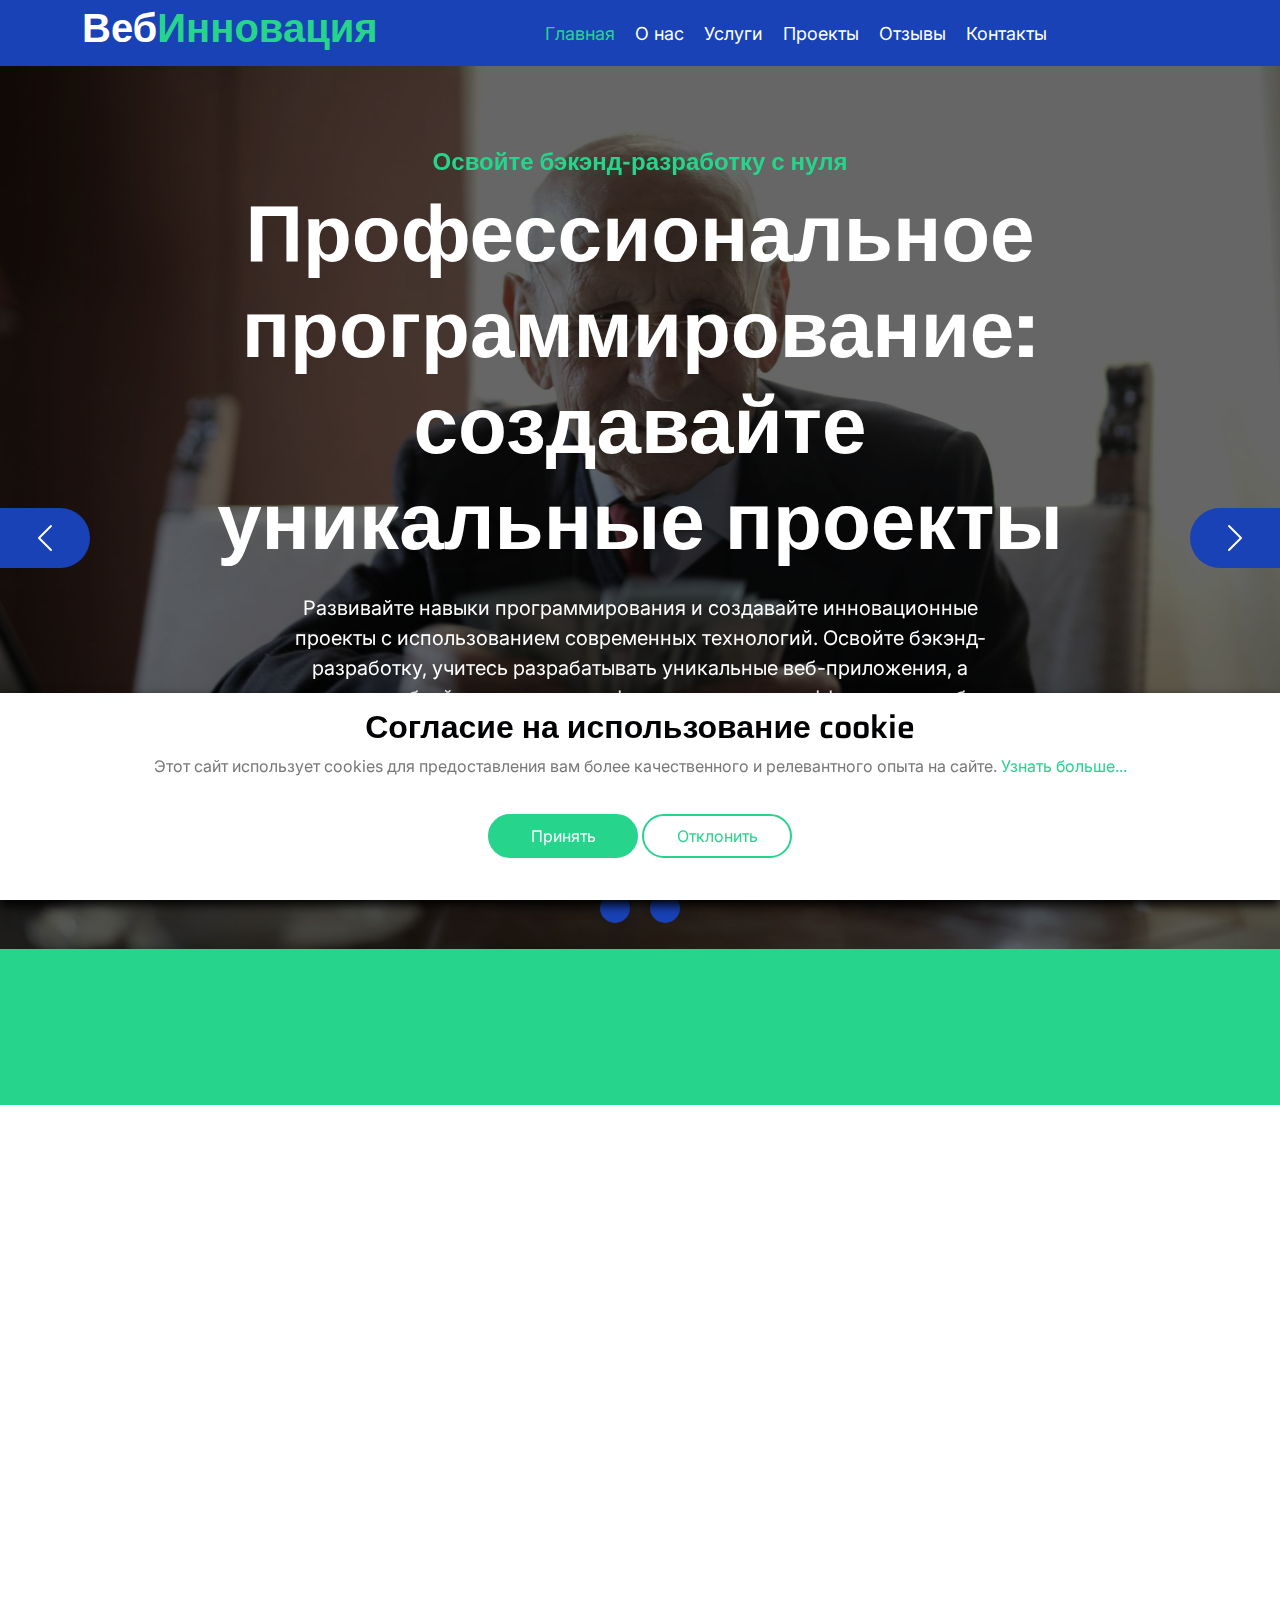
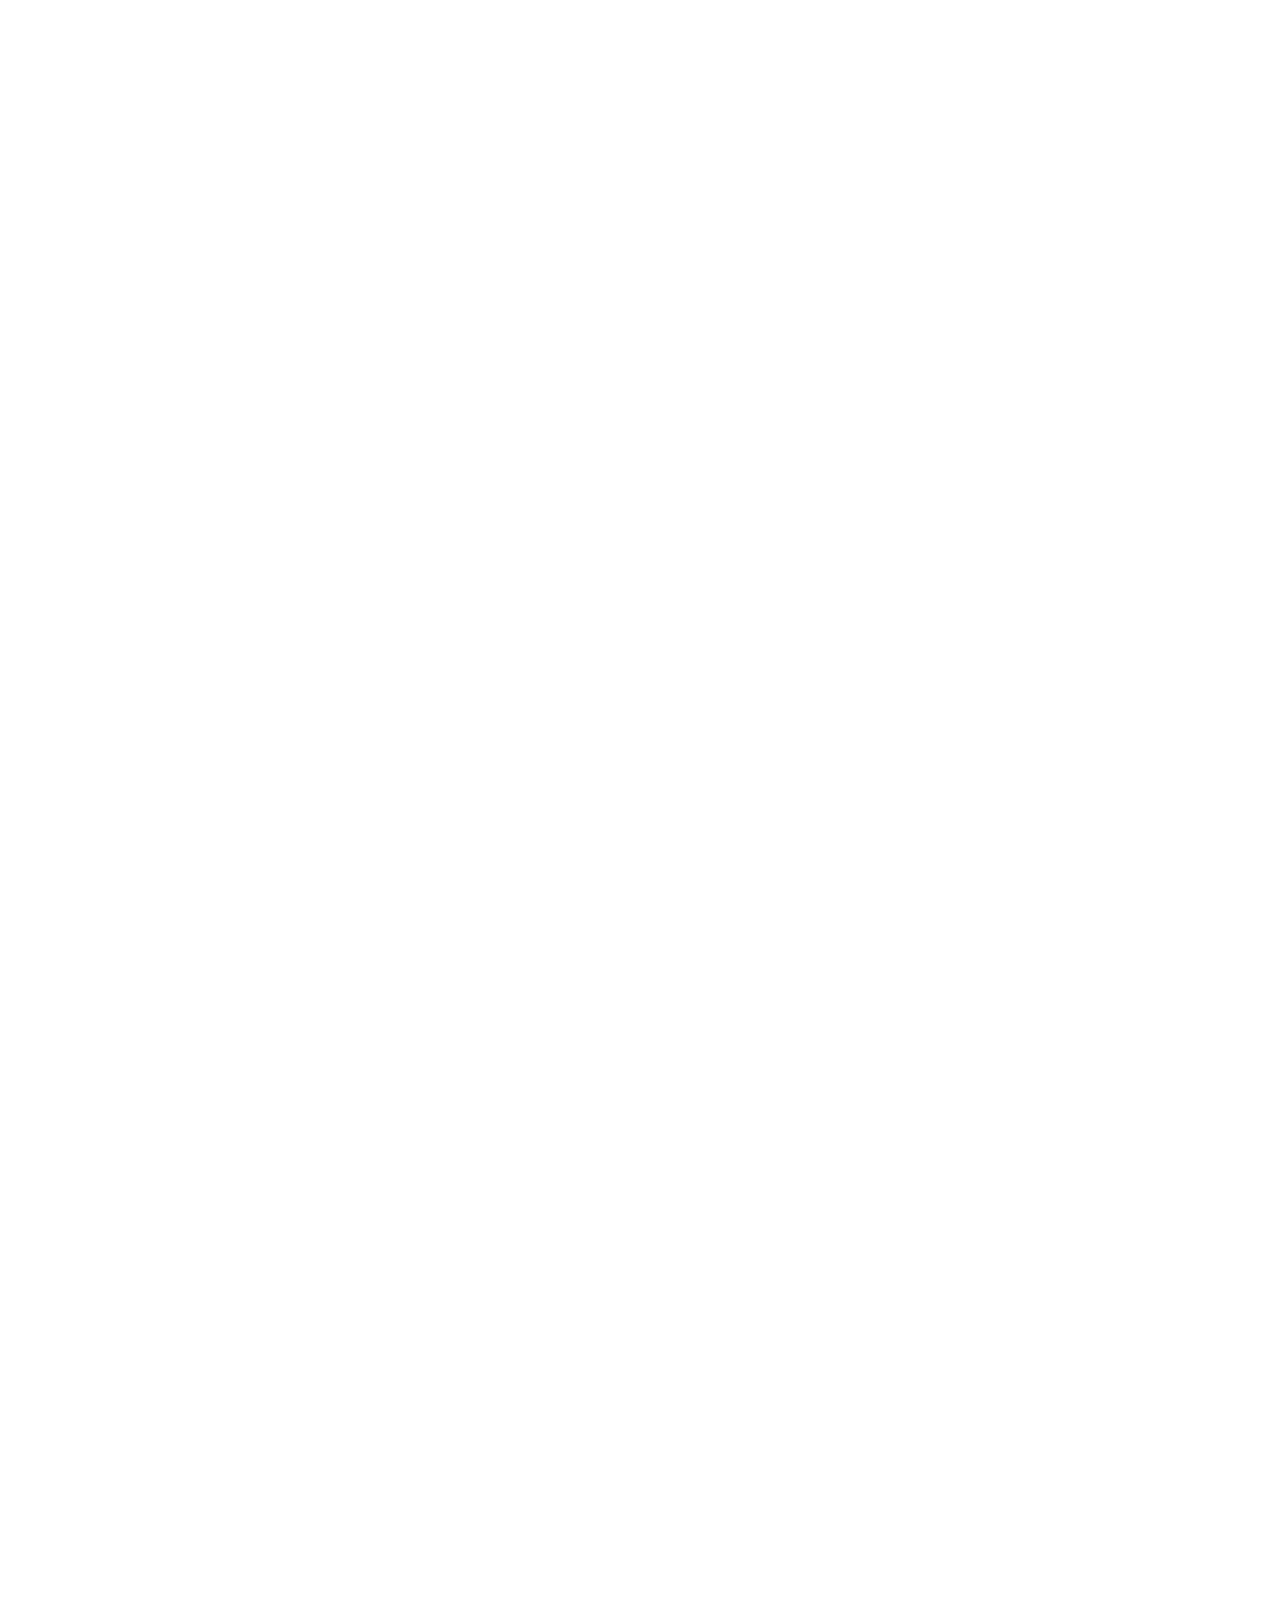
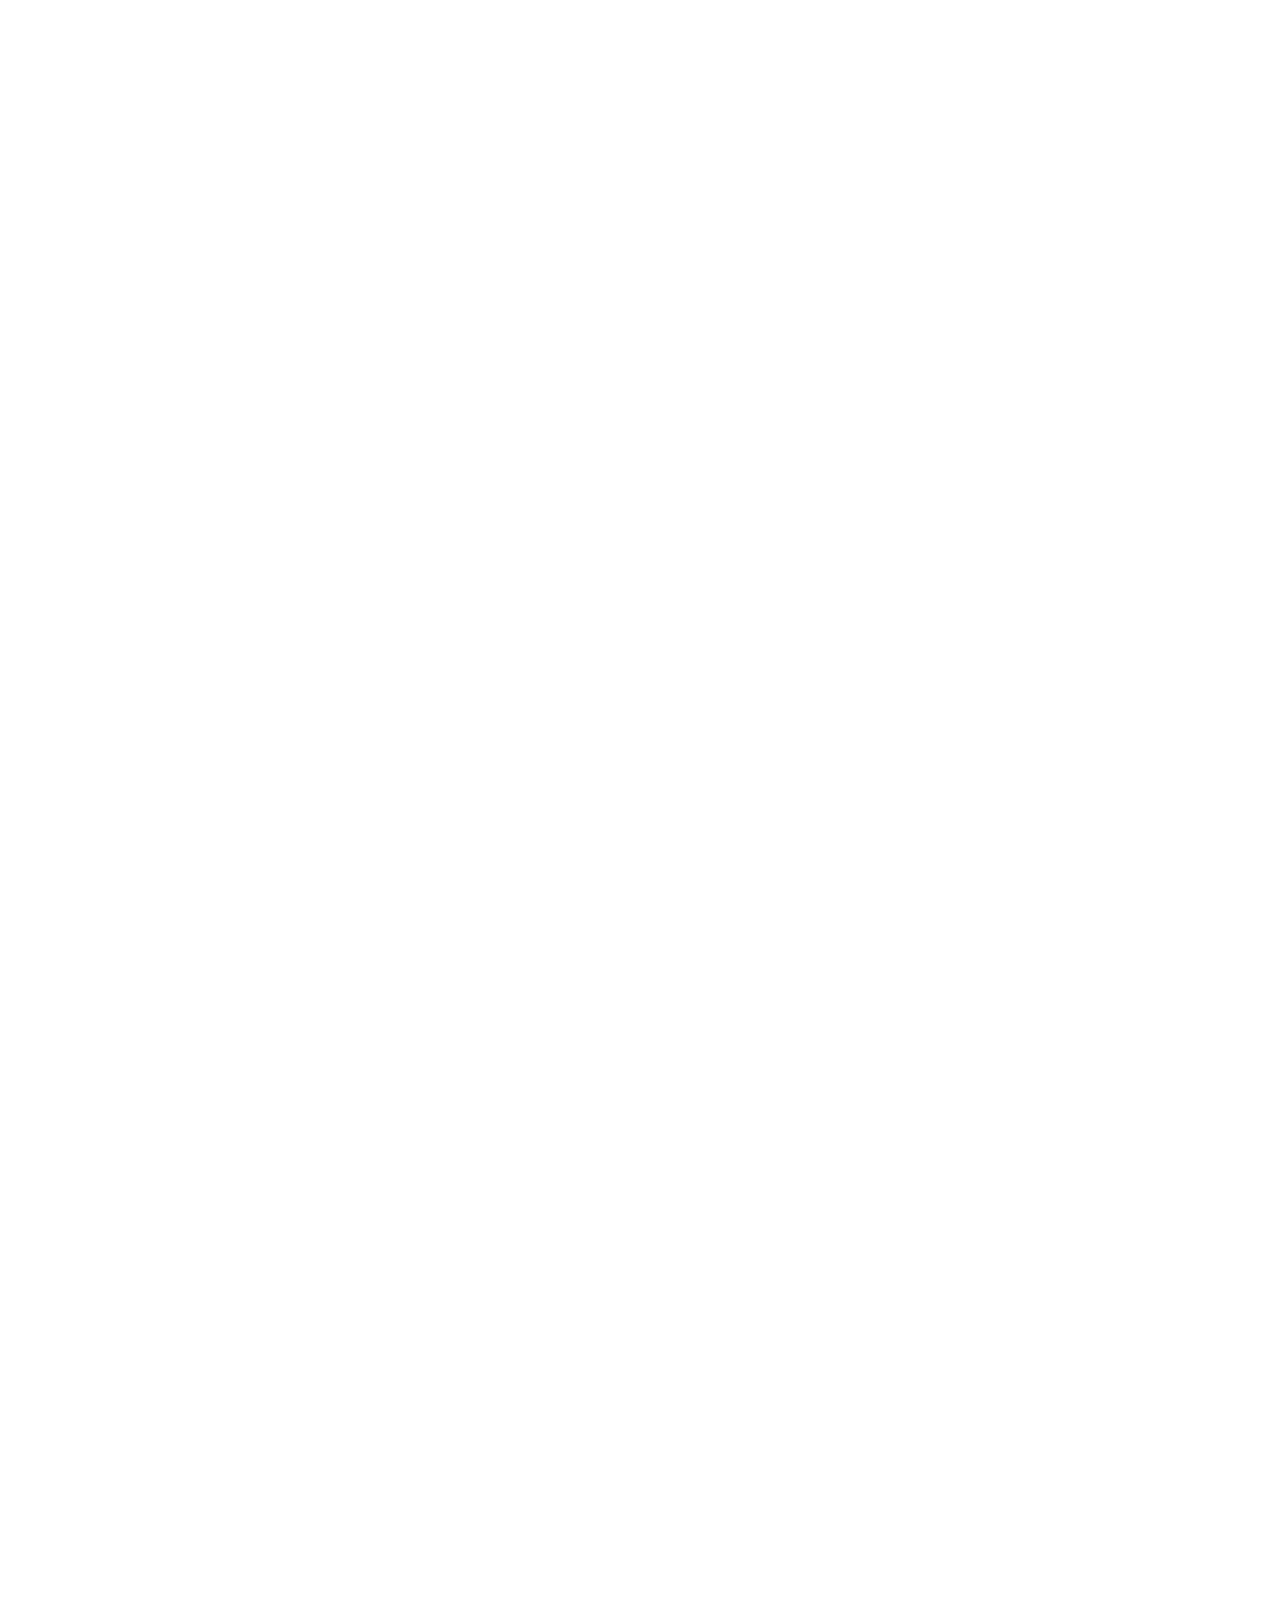
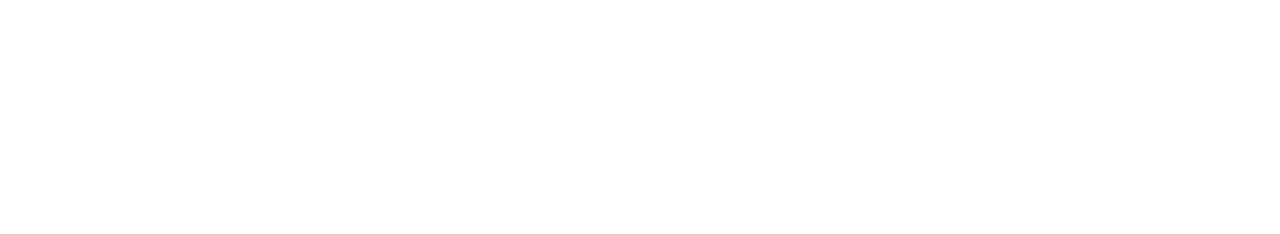
==== index.html @ dcd6e744 "WIP" ====
<!DOCTYPE html>
<html lang="en">
    <head>
        <meta charset="utf-8" />
        <title>ВебИнновация</title>
        <meta content="width=device-width, initial-scale=1.0" name="viewport" />
        <meta content="" name="keywords" />
        <meta content="" name="description" />

        <link rel="shortcut icon" href="img/favicon.png" type="image/x-icon" />

        <!-- Google Web Fonts -->
        <link rel="preconnect" href="https://fonts.googleapis.com" />
        <link rel="preconnect" href="https://fonts.gstatic.com" crossorigin />
        <link
            href="https://fonts.googleapis.com/css2?family=Inter:wght@400;500;600&family=Saira:wght@500;600;700&display=swap"
            rel="stylesheet"
        />

        <!-- Icon Font Stylesheet -->
        <link
            href="https://cdnjs.cloudflare.com/ajax/libs/font-awesome/5.10.0/css/all.min.css"
            rel="stylesheet"
        />
        <link
            href="https://cdn.jsdelivr.net/npm/bootstrap-icons@1.4.1/font/bootstrap-icons.css"
            rel="stylesheet"
        />

        <!-- Libraries Stylesheet -->
        <link href="lib/animate/animate.min.css" rel="stylesheet" />
        <link
            href="lib/owlcarousel/assets/owl.carousel.min.css"
            rel="stylesheet"
        />

        <!-- Customized Bootstrap Stylesheet -->
        <link href="css/bootstrap.min.css" rel="stylesheet" />

        <!-- Template Stylesheet -->
        <link href="css/style.css" rel="stylesheet" />
    </head>

    <body>
        <!-- Spinner Start -->
        <div
            id="spinner"
            class="show position-fixed translate-middle w-100 vh-100 top-50 start-50 d-flex align-items-center justify-content-center"
        >
            <div class="spinner-grow text-primary" role="status"></div>
        </div>
        <!-- Spinner End -->

        <!-- Navbar Start -->
        <div class="container-fluid bg-primary">
            <div class="container">
                <nav class="navbar navbar-dark navbar-expand-lg py-0">
                    <a href="index.html" class="navbar-brand">
                        <h1 class="text-white fw-bold d-block">
                            Веб<span class="text-secondary">Инновация</span>
                        </h1>
                    </a>
                    <button
                        type="button"
                        class="navbar-toggler me-0"
                        data-bs-toggle="collapse"
                        data-bs-target="#navbarCollapse"
                    >
                        <span class="navbar-toggler-icon"></span>
                    </button>
                    <div
                        class="collapse navbar-collapse bg-transparent"
                        id="navbarCollapse"
                    >
                        <div class="navbar-nav ms-auto mx-xl-auto p-0">
                            <a
                                href="index.html"
                                class="nav-item nav-link active text-secondary"
                                >Главная</a
                            >
                            <a href="about.html" class="nav-item nav-link"
                                >О нас</a
                            >
                            <a href="service.html" class="nav-item nav-link"
                                >Услуги</a
                            >
                            <a href="project.html" class="nav-item nav-link"
                                >Проекты</a
                            >
                            <a href="testimonial.html" class="nav-item nav-link"
                                >Отзывы</a
                            >
                            <a href="contact.html" class="nav-item nav-link"
                                >Контакты</a
                            >
                        </div>
                    </div>
                </nav>
            </div>
        </div>
        <!-- Navbar End -->

        <!-- Carousel Start -->
        <div class="container-fluid px-0">
            <div id="carouselId" class="carousel slide" data-bs-ride="carousel">
                <ol class="carousel-indicators">
                    <li
                        data-bs-target="#carouselId"
                        data-bs-slide-to="0"
                        class="active"
                        aria-current="true"
                        aria-label="Первый слайд"
                    ></li>
                    <li
                        data-bs-target="#carouselId"
                        data-bs-slide-to="1"
                        aria-label="Второй слайд"
                    ></li>
                </ol>
                <div class="carousel-inner" role="listbox">
                    <div class="carousel-item active">
                        <img
                            style="width: 100%"
                            src="img/carousel-1.jpg"
                            class="img-fluid"
                            alt="Первый слайд"
                        />
                        <div class="carousel-caption">
                            <div class="container carousel-content">
                                <h6 class="text-secondary h4 animated fadeInUp">
                                    Освойте бэкэнд-разработку с нуля
                                </h6>
                                <h1
                                    class="text-white display-1 mb-4 animated fadeInRight"
                                >
                                    Профессиональное программирование:
                                    создавайте уникальные проекты
                                </h1>
                                <p
                                    class="mb-4 text-white fs-5 animated fadeInDown"
                                >
                                    Развивайте навыки программирования и
                                    создавайте инновационные проекты с
                                    использованием современных технологий.
                                    Освойте бэкэнд-разработку, учитесь
                                    разрабатывать уникальные веб-приложения, а
                                    также углубляйтесь в создание функциональных
                                    и эффективных веб-сайтов. Мы поможем вам
                                    пройти путь от новичка до профессионала в
                                    сфере разработки, предоставив уникальные
                                    знания и практические навыки, которые
                                    пригодятся в реальных проектах.
                                </p>
                            </div>
                        </div>
                    </div>
                    <div class="carousel-item">
                        <img
                            style="width: 100%"
                            src="img/carousel-2.jpg"
                            class="img-fluid"
                            alt="Второй слайд"
                        />
                        <div class="carousel-caption">
                            <div class="container carousel-content">
                                <h6 class="text-secondary h4 animated fadeInUp">
                                    Откройте для себя современные технологии
                                    программирования
                                </h6>
                                <h1
                                    class="text-white display-1 mb-4 animated fadeInLeft"
                                >
                                    Уникальные решения для веб-разработки
                                </h1>
                                <p
                                    class="mb-4 text-white fs-5 animated fadeInDown"
                                >
                                    Погружение в мир уникальных проектов:
                                    научитесь создавать функциональные и
                                    креативные веб-сайты, осваивайте навыки
                                    работы с бэкэнд-разработкой. Мы обучим вас
                                    всему необходимому, чтобы ваши проекты были
                                    успешными и инновационными. Получите
                                    глубокие знания, которые помогут вам стать
                                    востребованным разработчиком в сфере
                                    веб-программирования.
                                </p>
                            </div>
                        </div>
                    </div>
                </div>
                <button
                    class="carousel-control-prev"
                    type="button"
                    data-bs-target="#carouselId"
                    data-bs-slide="prev"
                >
                    <span
                        class="carousel-control-prev-icon"
                        aria-hidden="true"
                    ></span>
                    <span class="visually-hidden">Предыдущий</span>
                </button>
                <button
                    class="carousel-control-next"
                    type="button"
                    data-bs-target="#carouselId"
                    data-bs-slide="next"
                >
                    <span
                        class="carousel-control-next-icon"
                        aria-hidden="true"
                    ></span>
                    <span class="visually-hidden">Следующий</span>
                </button>
            </div>
        </div>
        <!-- Carousel End -->

        <!-- Fact Start -->
        <div class="container-fluid bg-secondary py-5">
            <div class="container">
                <div class="row">
                    <div class="col-lg-3 wow fadeIn" data-wow-delay=".1s">
                        <div class="d-flex counter">
                            <h1 class="me-3 text-primary counter-value">720</h1>
                            <h5 class="text-white mt-1">
                                Удовлетворенных студентов
                            </h5>
                        </div>
                    </div>
                    <div class="col-lg-3 wow fadeIn" data-wow-delay=".3s">
                        <div class="d-flex counter">
                            <h1 class="me-3 text-primary counter-value">12</h1>
                            <h5 class="text-white mt-1">Лет опыта</h5>
                        </div>
                    </div>
                    <div class="col-lg-3 wow fadeIn" data-wow-delay=".5s">
                        <div class="d-flex counter">
                            <h1 class="me-3 text-primary counter-value">134</h1>
                            <h5 class="text-white mt-1">Достижений</h5>
                        </div>
                    </div>
                    <div class="col-lg-3 wow fadeIn" data-wow-delay=".7s">
                        <div class="d-flex counter">
                            <h1 class="me-3 text-primary counter-value">25</h1>
                            <h5 class="text-white mt-1">Членов команды</h5>
                        </div>
                    </div>
                </div>
            </div>
        </div>
        <!-- Fact End -->

        <!-- Features Start -->
        <div class="container-fluid py-5 my-5">
            <div class="container pt-5">
                <div class="row g-5">
                    <div
                        class="col-lg-5 col-md-6 col-sm-12 wow fadeIn"
                        data-wow-delay=".3s"
                    >
                        <div class="h-100 position-relative">
                            <img
                                src="img/features-1.jpg"
                                class="img-fluid rounded"
                                alt=""
                                style="width: 100%; height: 100%"
                            />
                        </div>
                    </div>
                    <div
                        class="col-lg-7 col-md-6 col-sm-12 wow fadeIn"
                        data-wow-delay=".5s"
                    >
                        <h5 class="text-primary">
                            Экспертные знания в области программирования
                        </h5>
                        <h1 class="mb-4">
                            Индивидуальный подход к обучению программированию
                        </h1>
                        <p>
                            Откройте для себя наш курс по программированию, где
                            вы освоите все необходимые навыки для создания
                            уникальных веб-проектов. Мы предоставляем знания и
                            навыки для бэкэнд-разработки, включая работу с
                            современными фреймворками и языками
                            программирования.
                        </p>
                        <p class="mb-4">
                            На наших курсах вы научитесь разрабатывать
                            эффективные и высококачественные веб-приложения,
                            изучите передовые технологии, которые используются в
                            индустрии. Пройдя обучение, вы получите все
                            необходимые знания для создания уникальных проектов,
                            которые будут востребованы на рынке.
                        </p>
                    </div>
                </div>
                <div
                    class="row g-5"
                    style="flex-direction: row-reverse; margin-top: 50px"
                >
                    <div
                        class="col-lg-5 col-md-6 col-sm-12 wow fadeIn"
                        data-wow-delay=".3s"
                    >
                        <div class="h-100 position-relative">
                            <img
                                src="img/features-2.jpg"
                                class="img-fluid rounded"
                                alt=""
                                style="width: 100%; height: 100%"
                            />
                        </div>
                    </div>
                    <div
                        class="col-lg-7 col-md-6 col-sm-12 wow fadeIn"
                        data-wow-delay=".5s"
                    >
                        <h5 class="text-primary">
                            Ваш надежный партнер в обучении программированию
                        </h5>
                        <h1 class="mb-4">
                            Уникальные методы для создания веб-проектов
                        </h1>
                        <p>
                            Изучите ключевые особенности нашего курса,
                            ориентированного на тех, кто хочет овладеть
                            бэкэнд-разработкой и создавать уникальные веб-сайты.
                            Мы обучим вас работать с новейшими инструментами и
                            подходами, которые обеспечат успех ваших проектов.
                        </p>
                        <p class="mb-4">
                            Пройдите наше обучение и получите необходимые знания
                            для эффективного проектирования и разработки
                            веб-приложений. Наши курсы помогут вам приобрести
                            навыки, которые откроют новые горизонты в мире
                            программирования.
                        </p>
                    </div>
                </div>
            </div>
        </div>
        <!-- Features End -->

        <!-- Blog Start -->
        <div class="container-fluid blog py-5 mb-5">
            <div class="container">
                <div
                    class="text-center mx-auto pb-5 wow fadeIn"
                    data-wow-delay=".3s"
                    style="max-width: 600px"
                >
                    <h5 class="text-primary">
                        Оставайтесь в курсе наших экспертных статей
                    </h5>
                    <h1>
                        Обновления и инсайты по профессиональному
                        программированию
                    </h1>
                </div>
                <div class="row g-5 justify-content-center">
                    <div
                        class="col-lg-6 col-xl-6 wow fadeIn"
                        data-wow-delay=".3s"
                    >
                        <div
                            class="blog-item position-relative bg-light rounded"
                        >
                            <img
                                src="img/blog-1.jpg"
                                class="img-fluid w-100 rounded-top"
                                alt=""
                            />
                            <span
                                class="position-absolute px-4 py-3 bg-primary text-white rounded"
                                style="top: -28px; right: 20px"
                                >Бэкэнд-разработки</span
                            >
                            <div
                                class="blog-content text-center position-relative px-3"
                                style="margin-top: 20px"
                            >
                                <span class="text-secondary"
                                    >24 марта 2023</span
                                >
                                <h5 class="mt-4">
                                    Освойте основы бэкэнд-разработки
                                </h5>
                                <p class="py-2">
                                    Узнайте, как освоить ключевые навыки
                                    бэкэнд-разработки, необходимые для создания
                                    мощных и уникальных проектов.
                                </p>
                            </div>
                            <div
                                class="blog-coment d-flex justify-content-between px-4 py-2 border bg-primary rounded-bottom"
                            >
                                <a href="" class="text-white"
                                    ><small
                                        ><i
                                            class="fas fa-share me-2 text-secondary"
                                        ></i
                                        >24 Поделиться</small
                                    ></a
                                >
                                <a href="" class="text-white"
                                    ><small
                                        ><i
                                            class="fa fa-comments me-2 text-secondary"
                                        ></i
                                        >5 Комментариев</small
                                    ></a
                                >
                            </div>
                        </div>
                    </div>
                    <div
                        class="col-lg-6 col-xl-6 wow fadeIn"
                        data-wow-delay=".3s"
                    >
                        <div
                            class="blog-item position-relative bg-light rounded"
                        >
                            <img
                                src="img/blog-2.jpg"
                                class="img-fluid w-100 rounded-top"
                                alt=""
                            />
                            <span
                                class="position-absolute px-4 py-3 bg-primary text-white rounded"
                                style="top: -28px; right: 20px"
                                >Навыки программирования</span
                            >
                            <div
                                class="blog-content text-center position-relative px-3"
                                style="margin-top: 20px"
                            >
                                <span class="text-secondary">04 мая 2024</span>
                                <h5 class="mt-4">
                                    Как создать уникальный проект с нуля
                                </h5>
                                <p class="py-2">
                                    Ознакомьтесь с основными принципами, которые
                                    помогут вам создавать уникальные проекты в
                                    области программирования и
                                    бэкэнд-разработки.
                                </p>
                            </div>
                            <div
                                class="blog-coment d-flex justify-content-between px-4 py-2 border bg-primary rounded-bottom"
                            >
                                <a href="" class="text-white"
                                    ><small
                                        ><i
                                            class="fas fa-share me-2 text-secondary"
                                        ></i
                                        >120 Поделиться</small
                                    ></a
                                >
                                <a href="" class="text-white"
                                    ><small
                                        ><i
                                            class="fa fa-comments me-2 text-secondary"
                                        ></i
                                        >70 Комментариев</small
                                    ></a
                                >
                            </div>
                        </div>
                    </div>
                    <div
                        class="col-lg-6 col-xl-6 wow fadeIn"
                        data-wow-delay=".3s"
                    >
                        <div
                            class="blog-item position-relative bg-light rounded"
                        >
                            <img
                                src="img/blog-3.jpg"
                                class="img-fluid w-100 rounded-top"
                                alt=""
                            />
                            <span
                                class="position-absolute px-4 py-3 bg-primary text-white rounded"
                                style="top: -28px; right: 20px"
                                >Уникальные проекты</span
                            >
                            <div
                                class="blog-content text-center position-relative px-3"
                                style="margin-top: 20px"
                            >
                                <span class="text-secondary">01 июля 2024</span>
                                <h5 class="mt-4">
                                    Как выбрать правильные технологии для
                                    проекта
                                </h5>
                                <p class="py-2">
                                    Изучите, какие технологии использовать для
                                    разработки уникальных и масштабируемых
                                    проектов.
                                </p>
                            </div>
                            <div
                                class="blog-coment d-flex justify-content-between px-4 py-2 border bg-primary rounded-bottom"
                            >
                                <a href="" class="text-white"
                                    ><small
                                        ><i
                                            class="fas fa-share me-2 text-secondary"
                                        ></i
                                        >4 Поделиться</small
                                    ></a
                                >
                                <a href="" class="text-white"
                                    ><small
                                        ><i
                                            class="fa fa-comments me-2 text-secondary"
                                        ></i
                                        >0 Комментариев</small
                                    ></a
                                >
                            </div>
                        </div>
                    </div>
                    <div
                        class="col-lg-6 col-xl-6 wow fadeIn"
                        data-wow-delay=".3s"
                    >
                        <div
                            class="blog-item position-relative bg-light rounded"
                        >
                            <img
                                src="img/blog-4.jpg"
                                class="img-fluid w-100 rounded-top"
                                alt=""
                            />
                            <span
                                class="position-absolute px-4 py-3 bg-primary text-white rounded"
                                style="top: -28px; right: 20px"
                                >Программирование</span
                            >
                            <div
                                class="blog-content text-center position-relative px-3"
                                style="margin-top: 20px"
                            >
                                <span class="text-secondary"
                                    >12 апреля 2023</span
                                >
                                <h5 class="mt-4">
                                    Роль бэкэнд-разработки в уникальных проектах
                                </h5>
                                <p class="py-2">
                                    Узнайте, как бэкэнд-разработка играет важную
                                    роль в создании уникальных и успешных
                                    проектов.
                                </p>
                            </div>
                            <div
                                class="blog-coment d-flex justify-content-between px-4 py-2 border bg-primary rounded-bottom"
                            >
                                <a href="" class="text-white"
                                    ><small
                                        ><i
                                            class="fas fa-share me-2 text-secondary"
                                        ></i
                                        >48 Поделиться</small
                                    ></a
                                >
                                <a href="" class="text-white"
                                    ><small
                                        ><i
                                            class="fa fa-comments me-2 text-secondary"
                                        ></i
                                        >12 Комментариев</small
                                    ></a
                                >
                            </div>
                        </div>
                    </div>
                    <div
                        class="col-lg-6 col-xl-6 wow fadeIn"
                        data-wow-delay=".3s"
                    >
                        <div
                            class="blog-item position-relative bg-light rounded"
                        >
                            <img
                                src="img/blog-5.jpg"
                                class="img-fluid w-100 rounded-top"
                                alt=""
                            />
                            <span
                                class="position-absolute px-4 py-3 bg-primary text-white rounded"
                                style="top: -28px; right: 20px"
                                >Навыки программирования</span
                            >
                            <div
                                class="blog-content text-center position-relative px-3"
                                style="margin-top: 20px"
                            >
                                <span class="text-secondary"
                                    >01 декабря 2023</span
                                >
                                <h5 class="mt-4">
                                    Осваиваем новые навыки для уникальных
                                    проектов
                                </h5>
                                <p class="py-2">
                                    Прочитайте о ключевых навыках и знаниях,
                                    которые помогут вам стать экспертом в
                                    создании уникальных проектов.
                                </p>
                            </div>
                            <div
                                class="blog-coment d-flex justify-content-between px-4 py-2 border bg-primary rounded-bottom"
                            >
                                <a href="" class="text-white"
                                    ><small
                                        ><i
                                            class="fas fa-share me-2 text-secondary"
                                        ></i
                                        >12 Поделиться</small
                                    ></a
                                >
                                <a href="" class="text-white"
                                    ><small
                                        ><i
                                            class="fa fa-comments me-2 text-secondary"
                                        ></i
                                        >1 Комментарий</small
                                    ></a
                                >
                            </div>
                        </div>
                    </div>
                    <div
                        class="col-lg-6 col-xl-6 wow fadeIn"
                        data-wow-delay=".3s"
                    >
                        <div
                            class="blog-item position-relative bg-light rounded"
                        >
                            <img
                                src="img/blog-6.jpg"
                                class="img-fluid w-100 rounded-top"
                                alt=""
                            />
                            <span
                                class="position-absolute px-4 py-3 bg-primary text-white rounded"
                                style="top: -28px; right: 20px"
                                >Создание проекта</span
                            >
                            <div
                                class="blog-content text-center position-relative px-3"
                                style="margin-top: 20px"
                            >
                                <span class="text-secondary"
                                    >01 ноября 2023</span
                                >
                                <h5 class="mt-4">
                                    Программирование для успешных проектов
                                </h5>
                                <p class="py-2">
                                    Разберитесь в ключевых аспектах создания
                                    успешных программных решений для ваших
                                    уникальных проектов.
                                </p>
                            </div>
                            <div
                                class="blog-coment d-flex justify-content-between px-4 py-2 border bg-primary rounded-bottom"
                            >
                                <a href="" class="text-white"
                                    ><small
                                        ><i
                                            class="fas fa-share me-2 text-secondary"
                                        ></i
                                        >14 Поделиться</small
                                    ></a
                                >
                                <a href="" class="text-white"
                                    ><small
                                        ><i
                                            class="fa fa-comments me-2 text-secondary"
                                        ></i
                                        >3 Комментария</small
                                    ></a
                                >
                            </div>
                        </div>
                    </div>
                </div>
            </div>
        </div>
        <!-- Blog End -->

        <!-- Footer Start -->
        <div
            class="container-fluid footer bg-dark wow fadeIn"
            data-wow-delay=".3s"
        >
            <div class="container pt-5 pb-4">
                <div class="row g-5">
                    <div class="col-lg-4 col-md-6">
                        <a href="index.html">
                            <h1 class="text-white fw-bold d-block">
                                Освойте
                                <span class="text-secondary"
                                    >Бэкэнд-разработки</span
                                >
                            </h1>
                        </a>
                        <p class="mt-4 text-light">
                            Изучите основы бэкэнд-разработки и разработку
                            уникальных программных решений, включая навыки и
                            знания, необходимые для создания высококачественных
                            проектов. Наши курсы ориентированы на тех, кто хочет
                            освоить ключевые аспекты программирования и
                            разработки программных решений для уникальных
                            проектов. Регистрация на наши курсы обеспечит вам
                            доступ к персонализированным рекомендациям и
                            поддержке на пути к успеху в области
                            программирования.
                        </p>
                    </div>
                    <div class="col-lg-4 col-md-6">
                        <a href="#" class="h3 text-secondary"
                            >Ссылки для помощи</a
                        >
                        <div class="mt-4 d-flex flex-column help-link">
                            <a href="index.html" class="mb-2 text-white"
                                ><i
                                    class="fas fa-angle-right text-secondary me-2"
                                ></i
                                >Главная</a
                            >
                            <a href="about.html" class="mb-2 text-white"
                                ><i
                                    class="fas fa-angle-right text-secondary me-2"
                                ></i
                                >О нас</a
                            >
                            <a href="terms-of-use.html" class="mb-2 text-white"
                                ><i
                                    class="fas fa-angle-right text-secondary me-2"
                                ></i
                                >Условия использования</a
                            >
                            <a
                                href="privacy-policy.html"
                                class="mb-2 text-white"
                                ><i
                                    class="fas fa-angle-right text-secondary me-2"
                                ></i
                                >Политика конфиденциальности</a
                            >
                        </div>
                    </div>
                    <div class="col-lg-4 col-md-6">
                        <a href="#" class="h3 text-secondary">Контакты</a>
                        <div
                            class="text-white mt-4 d-flex flex-column contact-link"
                        >
                            <a
                                href="#"
                                class="pb-3 text-light border-bottom border-primary"
                                ><i
                                    class="fas fa-map-marker-alt text-secondary me-2"
                                ></i>
                                401 улица Йорк, офис 1004, Алматы, Казахстан,
                                050000</a
                            >
                            <a
                                href="#"
                                class="py-3 text-light border-bottom border-primary"
                                ><i
                                    class="fas fa-phone-alt text-secondary me-2"
                                ></i>
                                +77017583999</a
                            >
                            <a
                                href="#"
                                class="py-3 text-light border-bottom border-primary"
                                ><i
                                    class="fas fa-envelope text-secondary me-2"
                                ></i
                                >web_innovation@gmail.com</a
                            >
                        </div>
                    </div>
                </div>
            </div>
        </div>
        <!-- Footer End -->

        <!-- Cookie banner -->
        <div class="cookie-wrapper show">
            <div>
                <i class="bx bx-cookie"></i>
                <h2 style="text-align: center">
                    Согласие на использование cookie
                </h2>
            </div>

            <div class="data">
                <p>
                    Этот сайт использует cookies для предоставления вам более
                    качественного и релевантного опыта на сайте.
                    <a href="#">Узнать больше...</a>
                </p>
            </div>

            <div class="buttons">
                <button class="cookie-button" id="acceptBtn">Принять</button>
                <button class="cookie-button" id="declineBtn">Отклонить</button>
            </div>
        </div>
        <!-- End Cookie banner -->

        <!-- Back to Top -->
        <a
            href="#"
            class="btn btn-secondary btn-square rounded-circle back-to-top"
            ><i class="fa fa-arrow-up text-white"></i
        ></a>

        <!-- JavaScript Libraries -->
        <script src="https://ajax.googleapis.com/ajax/libs/jquery/3.6.4/jquery.min.js"></script>
        <script src="https://cdn.jsdelivr.net/npm/bootstrap@5.0.0/dist/js/bootstrap.bundle.min.js"></script>
        <script src="lib/wow/wow.min.js"></script>
        <script src="lib/easing/easing.min.js"></script>
        <script src="lib/waypoints/waypoints.min.js"></script>
        <script src="lib/owlcarousel/owl.carousel.min.js"></script>

        <!-- Template Javascript -->
        <script src="js/main.js"></script>
        <script src="js/cookiebanner.js"></script>
    </body>
</html>
---- css/style.css ----
/*** Spinner Start ***/

#spinner {
    opacity: 0;
    visibility: hidden;
    transition: opacity 0.8s ease-out, visibility 0s linear 0.5s;
    z-index: 99999;
}

#spinner.show {
    transition: opacity 0.8s ease-out, visibility 0s linear 0s;
    visibility: visible;
    opacity: 1;
}

/*** Spinner End ***/

/*** Button Start ***/
.btn {
    font-weight: 600;
    transition: 0.5s;
}

.btn-square {
    width: 38px;
    height: 38px;
}

.btn-sm-square {
    width: 32px;
    height: 32px;
}

.btn-md-square {
    width: 46px;
    height: 46px;
}

.btn-lg-square {
    width: 58px;
    height: 58px;
}

.btn-square,
.btn-sm-square,
.btn-md-square,
.btn-lg-square {
    padding: 0;
    display: flex;
    align-items: center;
    justify-content: center;
    font-weight: normal;
}

.back-to-top {
    position: fixed;
    width: 50px;
    height: 50px;
    right: 30px;
    bottom: 30px;
    z-index: 99;
}

/*** Button End ***/

/*** Topbar Start ***/

.topbar .top-info {
    letter-spacing: 1px;
}

.topbar .top-link {
    display: flex;
    align-items: center;
    justify-content: center;
}

.topbar .top-link a {
    margin-right: 10px;
}

#note {
    width: 500px;
    overflow: hidden;
}

#note small {
    position: relative;
    display: inline-block;
    animation: mymove 5s infinite;
    animation-timing-function: all;
}

@keyframes mymove {
    from {
        left: -100%;
    }
    to {
        left: 100%;
    }
}

/*** Topbar End ***/

/*** Navbar Start ***/
.navbar .navbar-nav {
    padding: 15px 0;
}

.navbar .navbar-nav .nav-link {
    padding: 10px;
    color: var(--bs-white);
    font-size: 18px;
    outline: none;
}

.navbar .navbar-nav .nav-link:hover,
.navbar .navbar-nav .nav-link.active {
    color: var(--bs-secondary) !important;
}

.navbar .dropdown-toggle::after {
    border: none;
    content: '\f107';
    font-family: 'font awesome 5 free';
    font-weight: 900;
    vertical-align: middle;
    margin-left: 8px;
}

@media (min-width: 992px) {
    .navbar .nav-item .dropdown-menu {
        display: block;
        visibility: hidden;
        top: 100%;
        transform: rotateX(-75deg);
        transform-origin: 0% 0%;
        transition: 0.5s;
        opacity: 0;
    }
}

.navbar .nav-item:hover .dropdown-menu {
    transform: rotateX(0deg);
    visibility: visible;
    transition: 0.5s;
    opacity: 1;
}

/*** Navbar End ***/

/*** Carousel Start ***/

.carousel-item {
    position: relative;
}

.carousel-item::after {
    content: '';
    width: 100%;
    height: 100%;
    position: absolute;
    top: 0;
    left: 0;
    background: rgba(0, 0, 0, 0.6);
}

.carousel-caption {
    height: 100%;
    display: flex;
    align-items: center;
    justify-content: center;
    z-index: 1;
}

.carousel-item p {
    max-width: 700px;
    margin: 0 auto 35px auto;
}

.carousel-control-prev {
    width: 90px;
    height: 60px;
    position: absolute;
    top: 50%;
    left: 0;
    background: var(--bs-primary);
    border-radius: 0 50px 50px 0;
    opacity: 1;
}

.carousel-control-prev:hover {
    background: var(--bs-secondary);
    transition: 0.8s;
}

.carousel-control-next {
    width: 90px;
    height: 60px;
    position: absolute;
    top: 50%;
    right: 0;
    background: var(--bs-primary);
    border-radius: 50px 0 0 50px;
    opacity: 1;
}

.carousel-control-next:hover {
    background: var(--bs-secondary);
    transition: 0.8s;
}

.carousel-caption .carousel-content a button.carousel-content-btn1 {
    background: var(--bs-secondary);
    color: var(--bs-dark);
    opacity: 1;
    border: 0;
    border-radius: 20px;
}

.carousel-caption .carousel-content a button.carousel-content-btn1:hover {
    background: var(--bs-primary);
    color: #ffffff;
    border: 0;
    opacity: 1;
    transition: 1s;
    border-radius: 20px;
}

.carousel-caption .carousel-content a button.carousel-content-btn2 {
    background: var(--bs-primary);
    color: var(--bs-white);
    opacity: 1;
    border: 0;
    border-radius: 20px;
}

.carousel-caption .carousel-content a button.carousel-content-btn2:hover {
    background: var(--bs-secondary);
    color: var(--bs-dark);
    border: 0;
    opacity: 1;
    transition: 1s;
    border-radius: 20px;
}

#carouselId .carousel-indicators li {
    width: 30px;
    height: 10px;
    background: var(--bs-primary);
    margin: 10px;
    border-radius: 30px;
    opacity: 1;
}

#carouselId .carousel-indicators li:hover {
    background: var(--bs-secondary);
    opacity: 1;
}

@media (max-width: 992px) {
    .carousel-item {
        min-height: 500px;
    }

    .carousel-item img {
        min-height: 500px;
        object-fit: cover;
    }

    .carousel-item h1 {
        font-size: 40px !important;
    }

    .carousel-item p {
        font-size: 16px !important;
    }
}

@media (max-width: 768px) {
    .carousel-item {
        min-height: 400px;
    }

    .carousel-item img {
        min-height: 400px;
        object-fit: cover;
    }

    .carousel-item h1 {
        font-size: 28px !important;
    }

    .carousel-item p {
        font-size: 14px !important;
    }
}

.page-header {
    background: linear-gradient(rgba(0, 0, 0, 0.6), rgba(0, 0, 0, 0.6)),
        url(../img/carousel-1.jpg) center center no-repeat;
    background-size: cover;
}

.page-header .breadcrumb-item + .breadcrumb-item::before {
    color: var(--bs-white);
}

.page-header .breadcrumb-item,
.page-header .breadcrumb-item a {
    font-size: 18px;
    color: var(--bs-white);
}

/*** Carousel End ***/

/*** Services Start ***/

.services .services-item {
    box-shadow: 0 0 60px rgba(0, 0, 0, 0.2);
    width: 100%;
    height: 100%;
    border-radius: 10px;
    padding: 10px 0;
    position: relative;
}

.services-content::after {
    position: absolute;
    content: '';
    width: 100%;
    height: 0;
    top: 0;
    left: 0;
    border-radius: 10px 10px 0 0;
    background: rgba(3, 43, 243, 0.8);
    transition: 0.5s;
}

.services-content::after {
    top: 0;
    bottom: auto;
    border-radius: 10px 10px 10px 10px;
}

.services-item:hover .services-content::after {
    height: 100%;
    opacity: 1;
    transition: 0.5s;
}

.services-item:hover .services-content-icon {
    position: relative;
    z-index: 2;
}

.services-item .services-content-icon i,
.services-item .services-content-icon p {
    transition: 0.5s;
}

.services-item:hover .services-content-icon i {
    color: var(--bs-secondary) !important;
}

.services-item:hover .services-content-icon p {
    color: var(--bs-white);
}

/*** Services End ***/

/*** Project Start ***/

.project-img {
    position: relative;
    padding: 15px;
}

.project-img::before {
    content: '';
    position: absolute;
    width: 150px;
    height: 150px;
    top: 0;
    left: 0;
    background: var(--bs-secondary);
    border-radius: 10px;
    opacity: 1;
    z-index: -1;
    transition: 0.5s;
}

.project-img::after {
    content: '';
    width: 150px;
    height: 150px;
    position: absolute;
    right: 0;
    bottom: 0;
    background: var(--bs-primary);
    border-radius: 10px;
    opacity: 1;
    z-index: -1;
    transition: 0.5s;
}

.project-content {
    position: absolute;
    width: 100%;
    height: 100%;
    top: 0;
    left: 0;
    display: flex;
    align-items: center;
    justify-content: center;
    opacity: 0;
}

.project-content a {
    display: inline-block;
    padding: 20px 25px;
    background: var(--bs-primary);
    border-radius: 10px;
}

.project-item:hover .project-content {
    opacity: 1;
    transition: 0.5s;
}

.project-item:hover .project-img::before,
.project-item:hover .project-img::after {
    opacity: 0;
}

/*** Project End ***/

/*** Blog Start ***/
.blog-item .blog-btn {
    z-index: 2;
}

.blog-btn .blog-btn-icon {
    height: 50px;
    position: relative;
    overflow: hidden;
}

.blog-btn-icon .blog-icon-2 {
    display: flex;
    position: absolute;
    top: 6px;
    left: -140px;
}

.blog-btn-icon:hover .blog-icon-2 {
    transition: 1s;
    left: 5px;
    top: 6px;
    padding-bottom: 5px;
}
.blog-icon-1 {
    position: relative;
    top: -4px;
}
.blog-btn-icon:hover .blog-icon-1 {
    top: 0;
    right: -140px;
    transition: 1s;
}

/*** Blog End ***/

/*** Team Start ***/

.team-item {
    border-top: 30px solid var(--bs-secondary) !important;
    background: rgba(239, 239, 241, 0.8);
}

.team-content::before {
    height: 200px;
    display: block;
    content: '';
    position: relative;
    top: -101px;
    background: var(--bs-secondary);
    clip-path: polygon(50% 50%, 100% 50%, 50% 100%, 0% 50%);
    padding: 60px;
    opacity: 1;
}

.team-img-icon {
    position: relative;
    margin-top: -200px;
    padding: 30px;
    padding-bottom: 0;
}

.team-img {
    border: 15px solid var(--bs-white);
}

.team-img img {
    border: 10px solid var(--bs-secondary);
    transition: 0.5s;
}

.team-item:hover h4 {
    color: var(--bs-primary);
    transition: 0.5s;
}

.team-item:hover .team-img img {
    transform: scale(1.05);
    border: 10px solid var(--bs-secondary);
}

.team-carousel .owl-stage {
    position: relative;
    width: 100%;
    height: 100%;
}

.team-carousel .owl-nav {
    position: absolute;
    top: -100px;
    right: 50px;
    display: flex;
}

.team-carousel .owl-nav .owl-prev,
.team-carousel .owl-nav .owl-next {
    width: 56px;
    height: 56px;
    border-radius: 56px;
    margin-left: 15px;
    background: var(--bs-secondary);
    color: var(--bs-white);
    display: flex;
    align-items: center;
    justify-content: center;
    transition: 0.5s;
}

.team-carousel .owl-nav .owl-prev:hover,
.team-carousel .owl-nav .owl-next:hover {
    background: var(--bs-primary);
    color: var(--bs-white);
}

@media (max-width: 992px) {
    .team-carousel {
        margin-top: 3rem;
    }

    .team-carousel .owl-nav {
        top: -85px;
        left: 50%;
        right: auto;
        transform: translateX(-50%);
        margin-left: -15px;
    }
}

/*** Team End ***/

/*** Testimonial Start ***/

.testimonial-item {
    background: #e3f0eb;
}

.testimonial-carousel .owl-dots {
    margin-top: 15px;
    display: flex;
    align-items: flex-end;
    justify-content: center;
}

.testimonial-carousel .owl-dot {
    position: relative;
    display: inline-block;
    margin: 0 5px;
    width: 15px;
    height: 15px;
    background: #c1dad0;
    border-radius: 15px;
    transition: 0.5s;
}

.testimonial-carousel .owl-dot.active {
    width: 30px;
    background: var(--bs-primary);
}

.testimonial-carousel .owl-item.center {
    position: relative;
    z-index: 1;
}

.testimonial-carousel .owl-item .testimonial-item {
    transition: 0.5s;
}

.testimonial-carousel .owl-item.center .testimonial-item {
    background: #ffffff !important;
    box-shadow: 0 0 30px #dddddd;
}

/*** Testimonial End ***/

/*** Contact Start ***/
.contact-detail::before {
    position: absolute;
    content: '';
    height: 50%;
    width: 100%;
    top: 0;
    left: 0;
    background: linear-gradient(rgb(210, 243, 235, 1), rgba(230, 250, 245, 0.3)),
        url(../img/background.jpg) center center no-repeat;
    background-size: cover;
    border-radius: 10px;
    z-index: -1;
}

.contact-map {
    background: #26d48c;
}

.contact-form {
    background: #26d48c;
}

/*** Contact End ***/

/*** Footer Start ***/

.footer .short-link a,
.footer .help-link a,
.footer .contact-link a {
    transition: 0.5s;
}

.footer .short-link a:hover,
.footer .help-link a:hover,
.footer .contact-link a:hover {
    letter-spacing: 1px;
}

.footer .hightech-link a:hover {
    background: var(--bs-secondary);
    border: 0;
}

/*** Footer End ***/
@import url('https://fonts.googleapis.com/css2?family=Poppins:wght@300;400;500;600&display=swap');

.cookie-wrapper {
    position: fixed;
    bottom: 0px;
    right: 0;
    width: 100%;
    background: #fff;
    padding: 15px 25px 22px;
    transition: right 0.3s ease;
    box-shadow: 0 5px 10px rgb(0, 0, 0);
    z-index: 999;
    @media (max-width: 600px) {
        width: 100%;
    }
}
.cookie-wrapper .show {
    right: 20px;
}

.hidden {
    display: none;
}
header i {
    color: #26d48c;
    font-size: 32px;
    text-align: center;
}
header h2 {
    color: #26d48c;
    font-weight: 500;
    text-align: center;
}
.data {
    text-align: center;
}
.data p a {
    color: #26d48c;
    text-decoration: none;
    text-align: center !important;
}
.data p a:hover {
    text-decoration: underline;
}
.buttons {
    padding: 20px 0px;
    text-align: center;
}
.buttons .cookie-button {
    border: 2px solid #26d48c;
    color: #fff;
    padding: 8px 0;
    background: #26d48c;
    cursor: pointer;
    width: calc(100% / 2 - 10px);
    transition: all 0.2s ease;
    max-width: 150px;
    border-radius: 30px;
}
.buttons #acceptBtn:hover {
    background-color: transparent;
    color: #26d48c;
    border-radius: 30px;
}
#declineBtn {
    background-color: #fff;
    color: #26d48c;
    border-radius: 30px;
}
#declineBtn:hover {
    background-color: #26d48c;
    color: #fff;
}
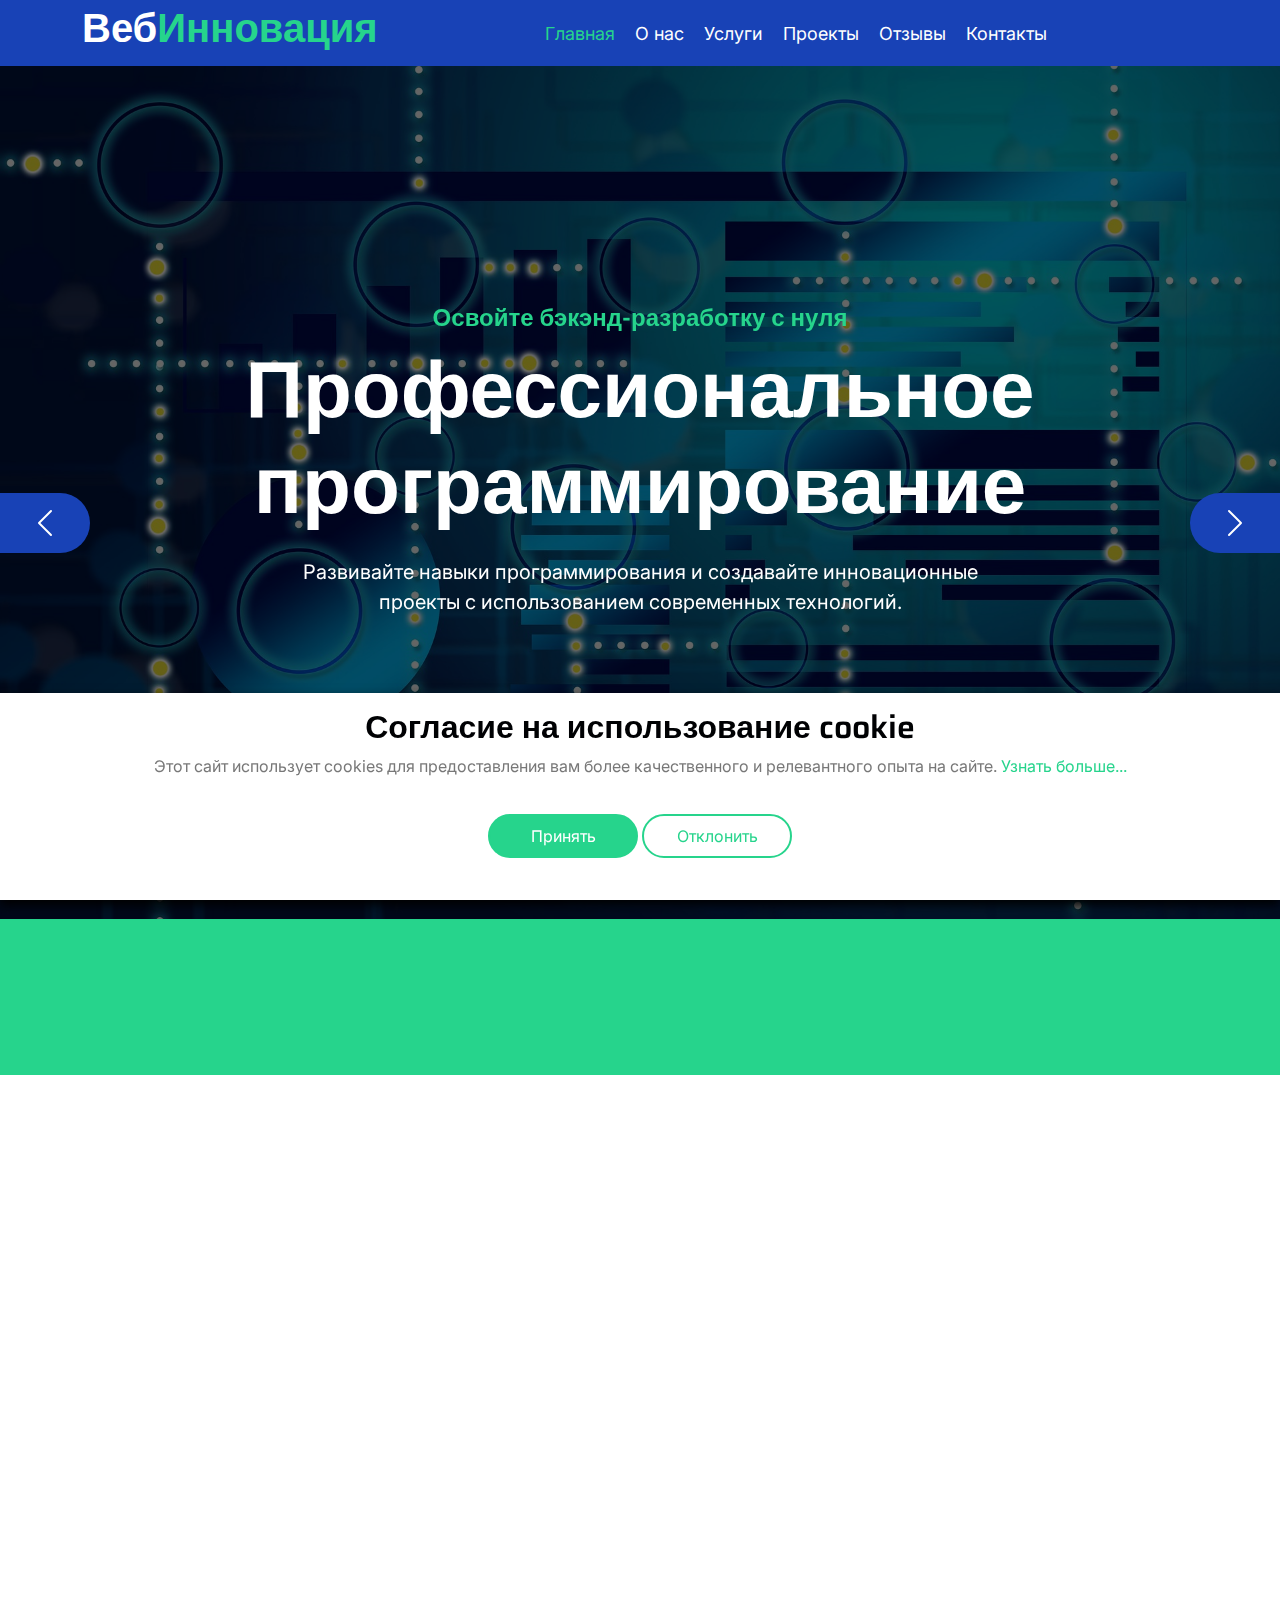
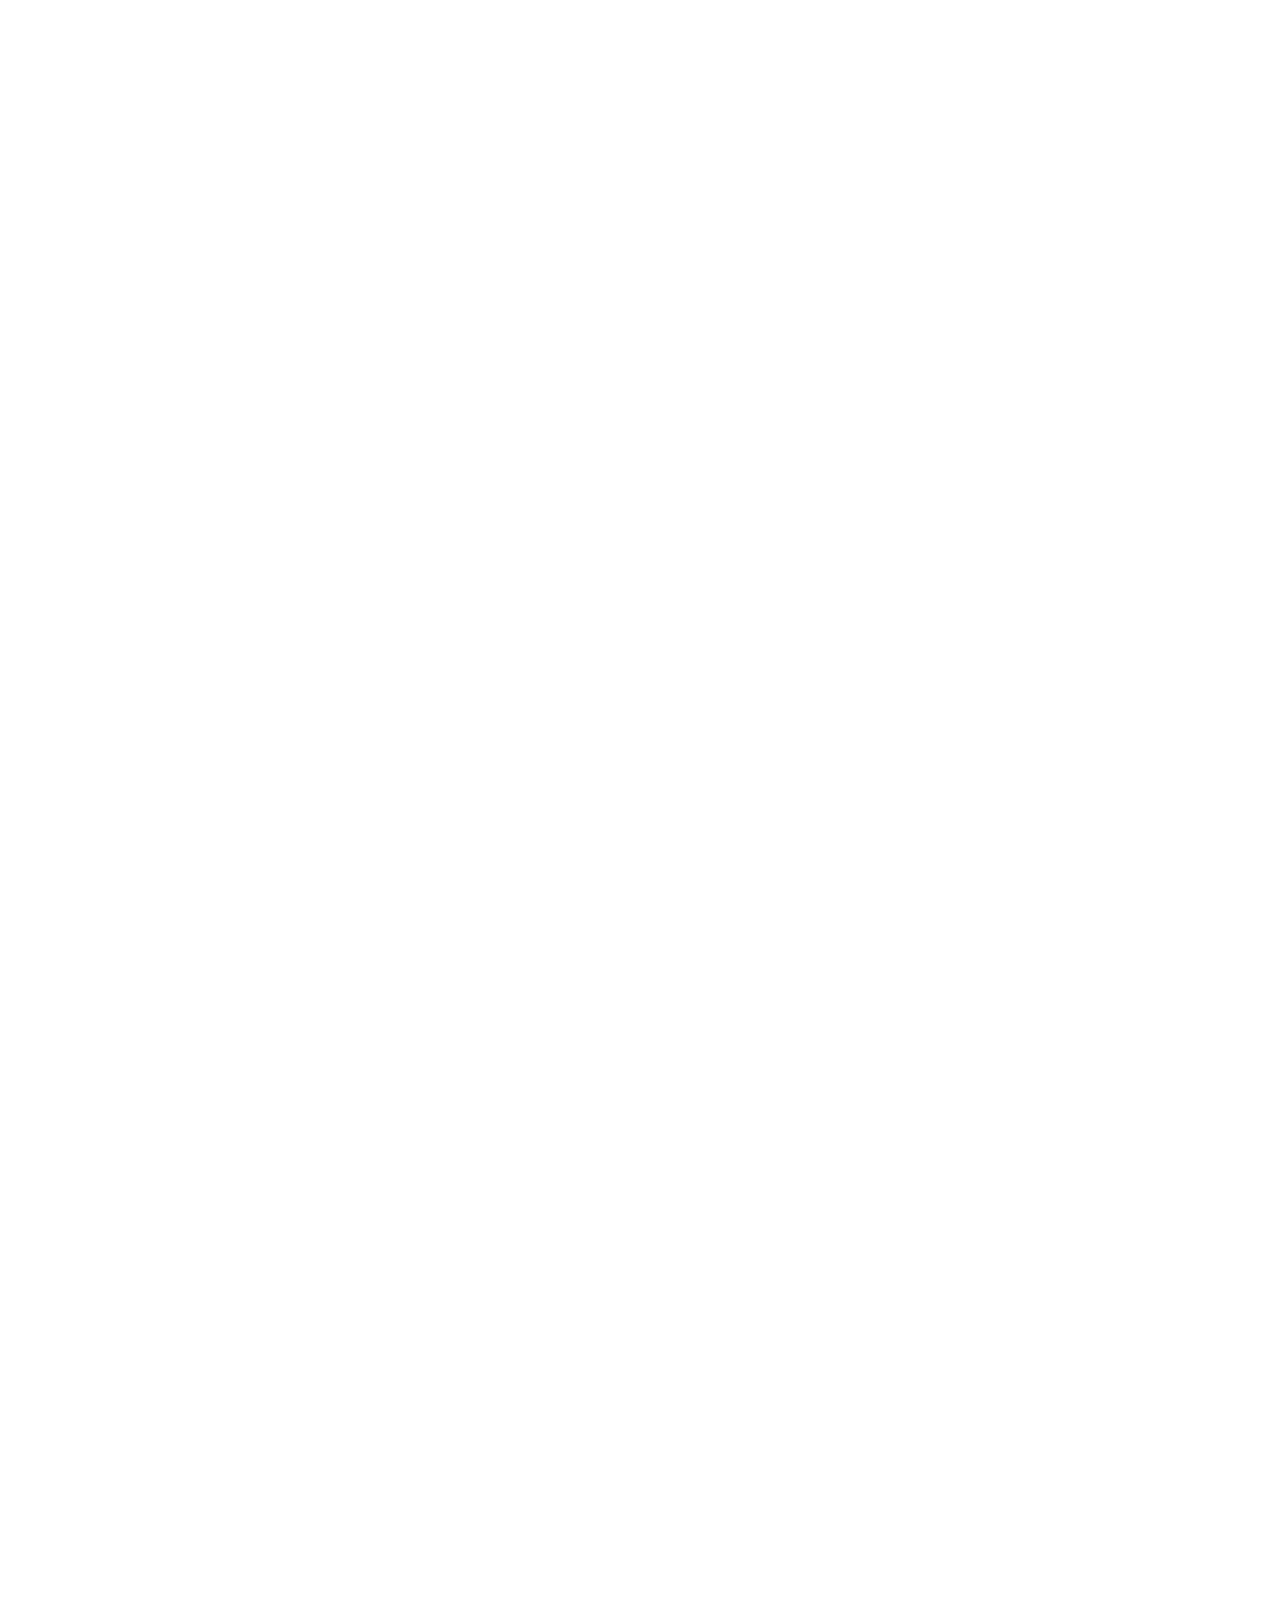
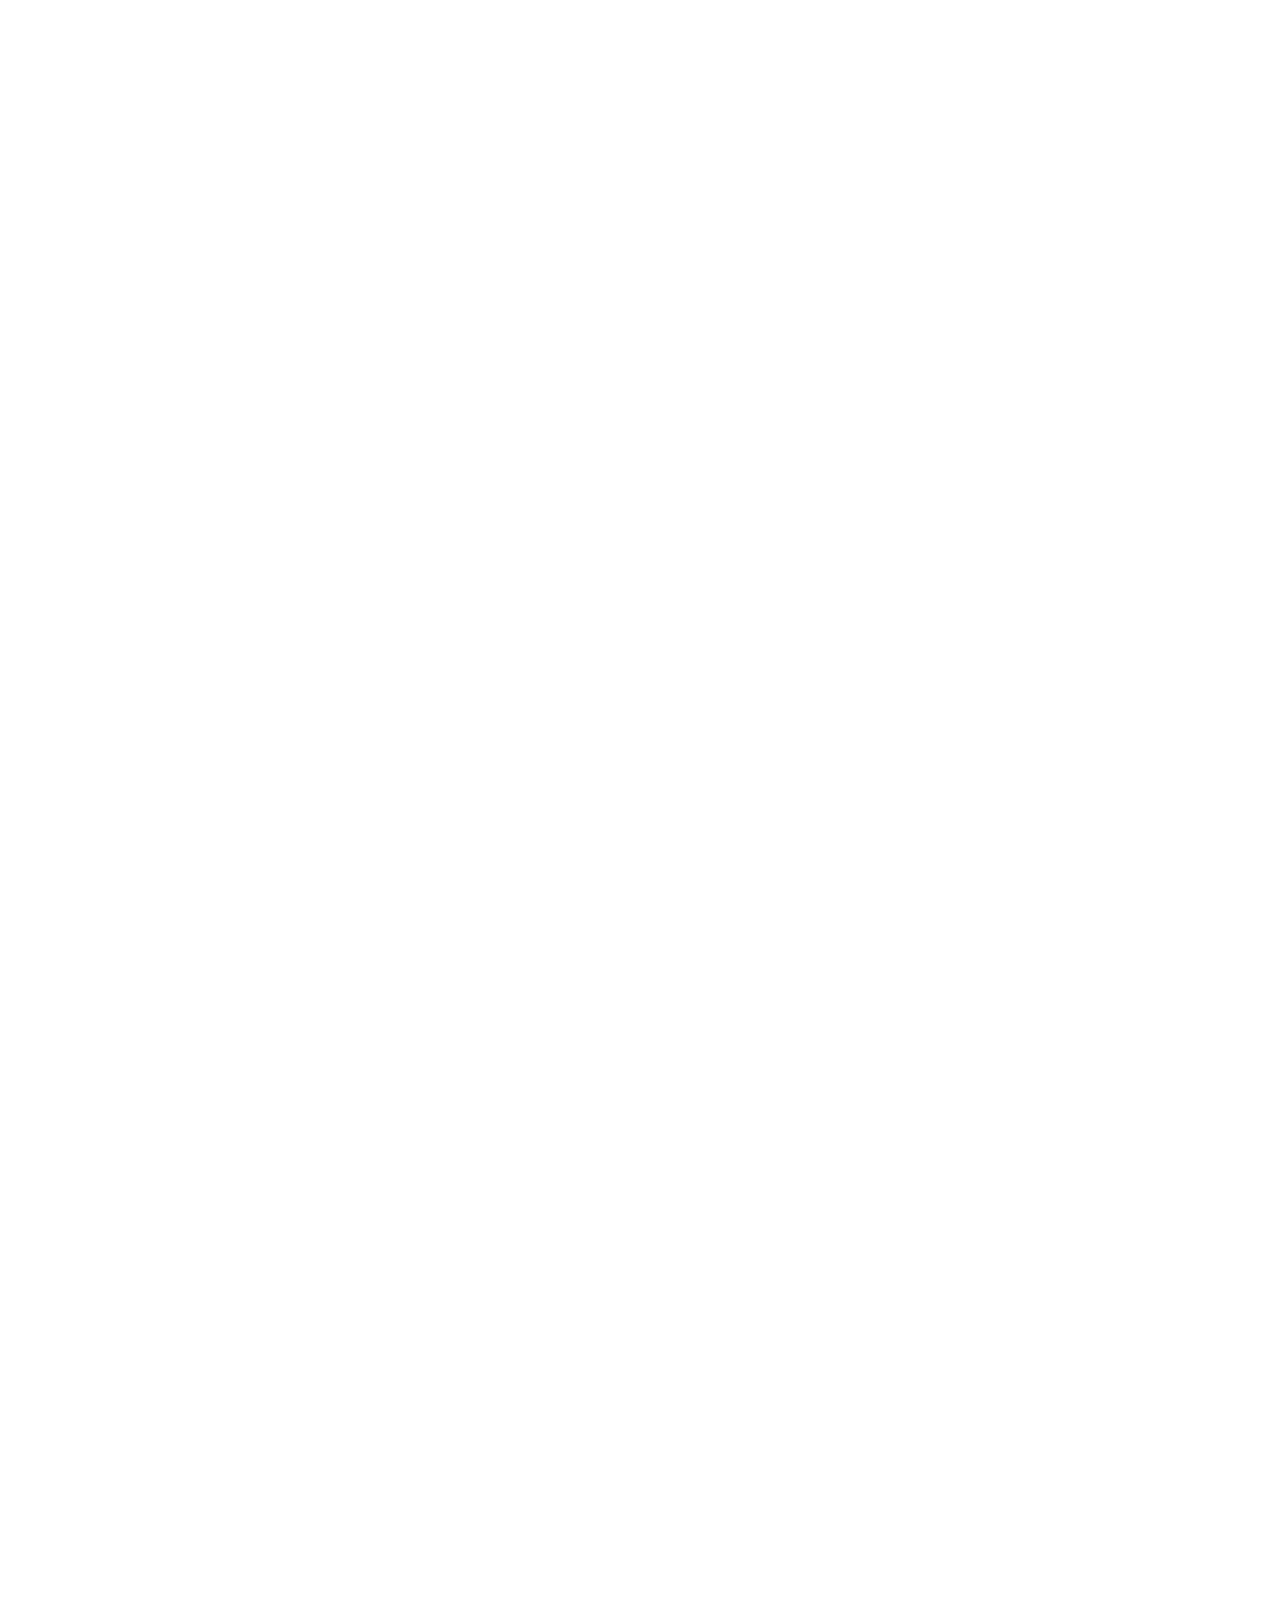
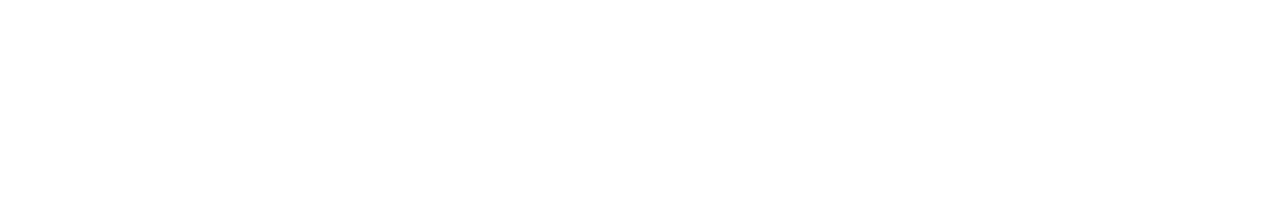
==== commit ea8f4f26: "WIP" ====
--- a/index.html
+++ b/index.html
@@ -133,8 +133,7 @@
                                 <h1
                                     class="text-white display-1 mb-4 animated fadeInRight"
                                 >
-                                    Профессиональное программирование:
-                                    создавайте уникальные проекты
+                                    Профессиональное программирование
                                 </h1>
                                 <p
                                     class="mb-4 text-white fs-5 animated fadeInDown"
@@ -142,14 +141,6 @@
                                     Развивайте навыки программирования и
                                     создавайте инновационные проекты с
                                     использованием современных технологий.
-                                    Освойте бэкэнд-разработку, учитесь
-                                    разрабатывать уникальные веб-приложения, а
-                                    также углубляйтесь в создание функциональных
-                                    и эффективных веб-сайтов. Мы поможем вам
-                                    пройти путь от новичка до профессионала в
-                                    сфере разработки, предоставив уникальные
-                                    знания и практические навыки, которые
-                                    пригодятся в реальных проектах.
                                 </p>
                             </div>
                         </div>
@@ -164,13 +155,12 @@
                         <div class="carousel-caption">
                             <div class="container carousel-content">
                                 <h6 class="text-secondary h4 animated fadeInUp">
-                                    Откройте для себя современные технологии
-                                    программирования
+                                    Современные технологии программирования
                                 </h6>
                                 <h1
                                     class="text-white display-1 mb-4 animated fadeInLeft"
                                 >
-                                    Уникальные решения для веб-разработки
+                                    Уникальные решения
                                 </h1>
                                 <p
                                     class="mb-4 text-white fs-5 animated fadeInDown"
@@ -178,12 +168,7 @@
                                     Погружение в мир уникальных проектов:
                                     научитесь создавать функциональные и
                                     креативные веб-сайты, осваивайте навыки
-                                    работы с бэкэнд-разработкой. Мы обучим вас
-                                    всему необходимому, чтобы ваши проекты были
-                                    успешными и инновационными. Получите
-                                    глубокие знания, которые помогут вам стать
-                                    востребованным разработчиком в сфере
-                                    веб-программирования.
+                                    работы с бэкэнд-разработкой.
                                 </p>
                             </div>
                         </div>
--- a/css/style.css
+++ b/css/style.css
@@ -728,3 +728,9 @@
     background-color: #26d48c;
     color: #fff;
 }
+
+@media (max-width: 772px) {
+    #contact-block .h5 {
+        font-size: 15px !important;
+    }
+}
